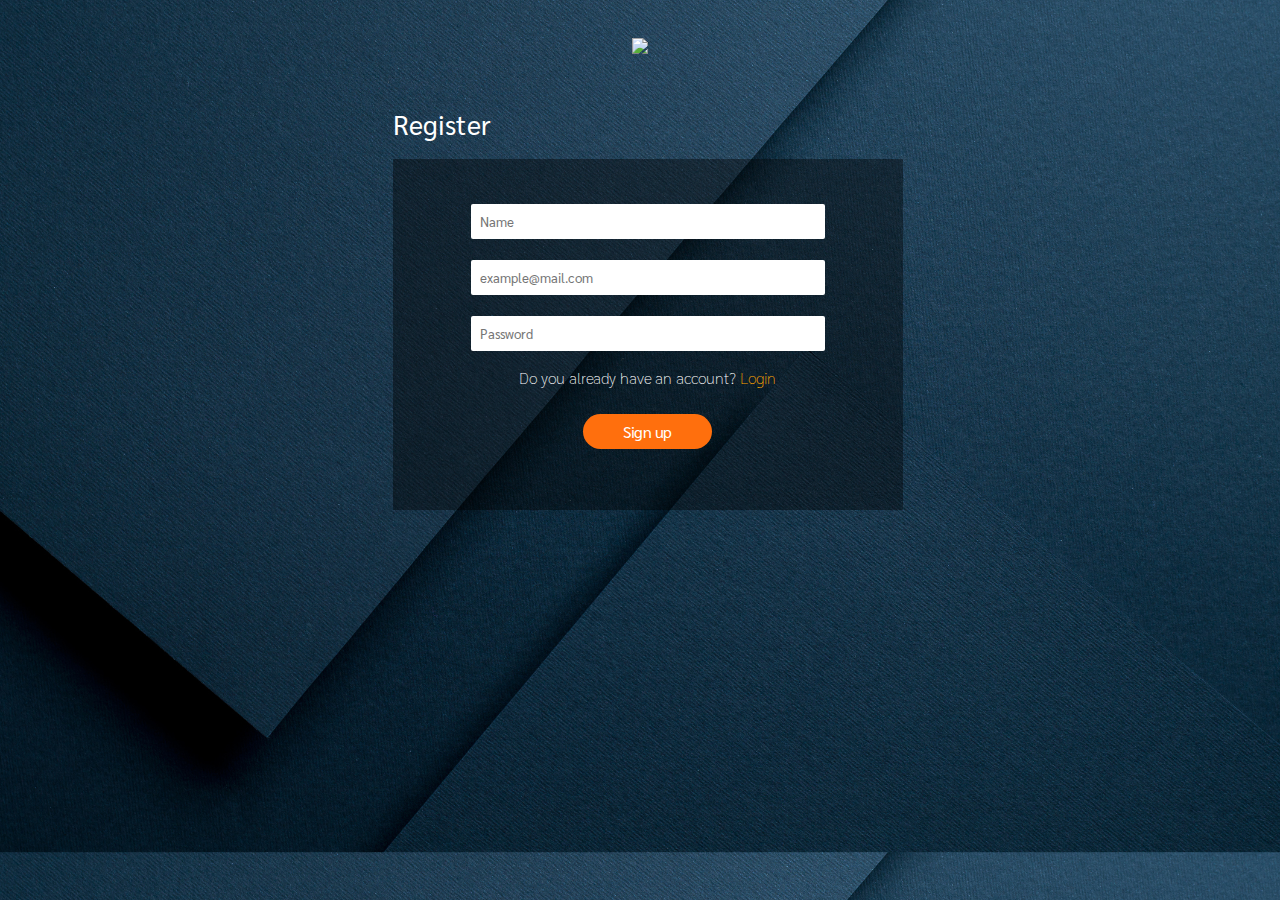
==== index.html @ d7800bde "html y css terminados" ====
<!DOCTYPE html>
<html>
<head>
	<title>Ubiq administrative panel</title>
	<meta charset="UTF-8">
</head>
<body>

</body>
<script type="text/javascript">
	window.location = 'register.html';
</script>
</html>
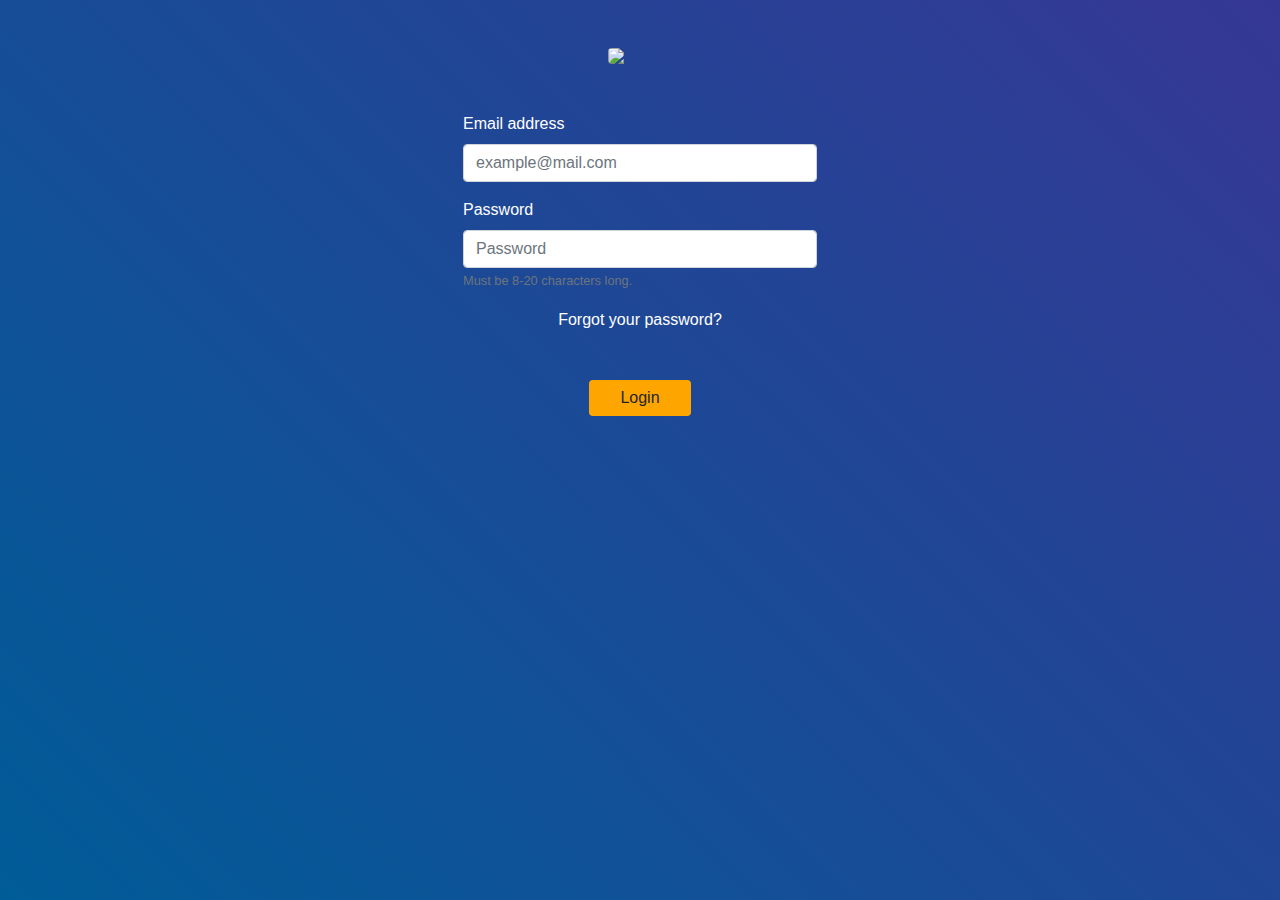
==== commit dd7d4c48: "cambios" ====
--- a/index.html
+++ b/index.html
@@ -8,6 +8,6 @@
 
 </body>
 <script type="text/javascript">
-	window.location = 'register.html';
+	window.location = 'login.html';
 </script>
 </html>